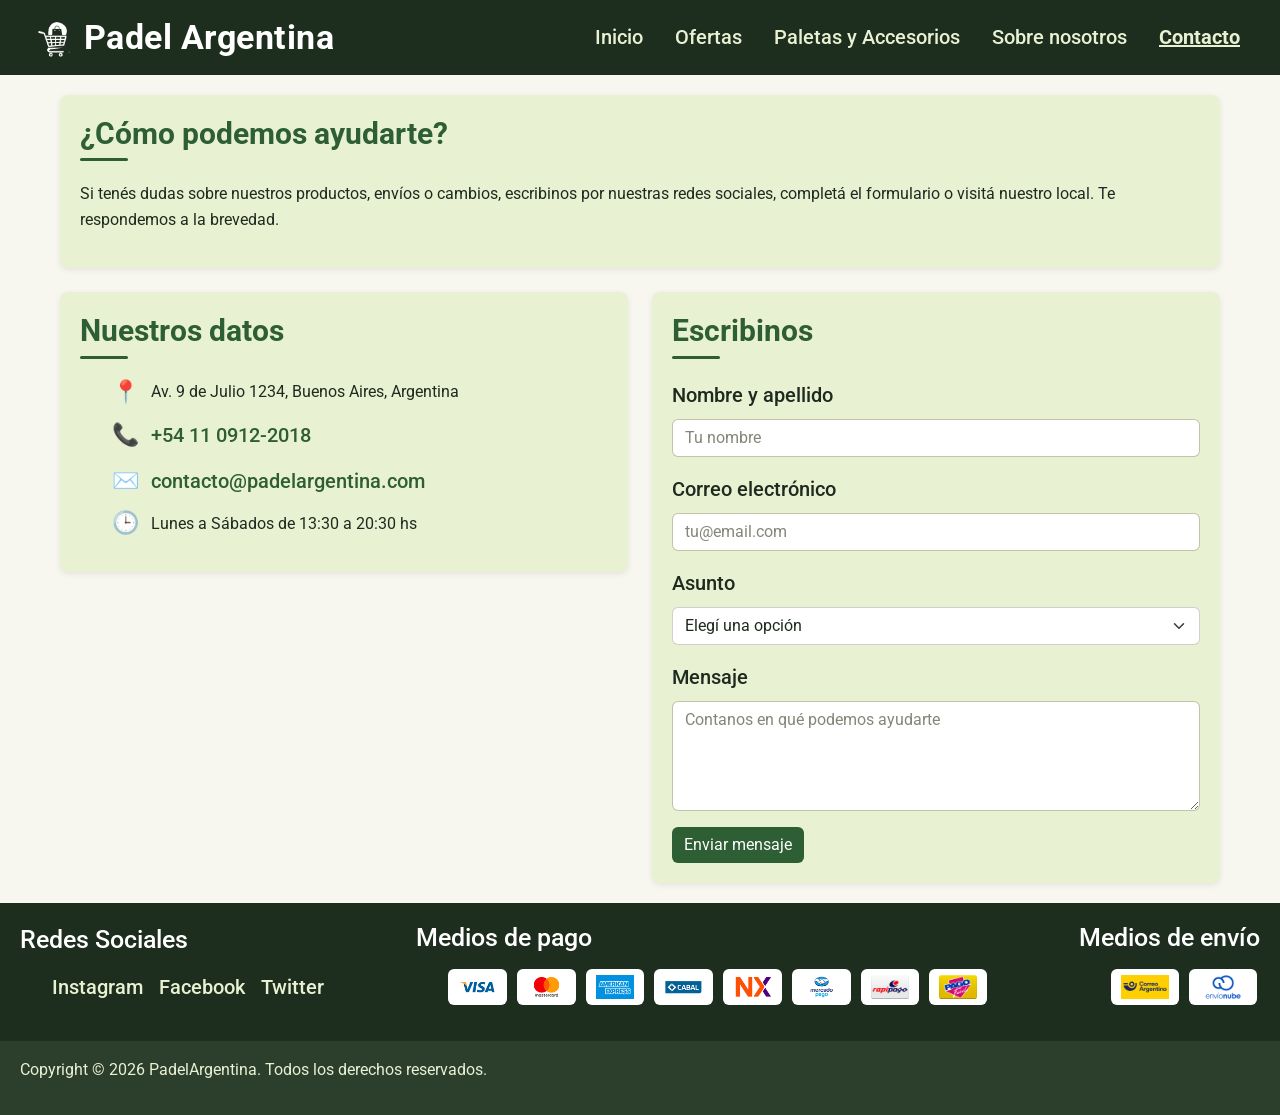
==== pages/contactos.html @ 95da9270 "feat: esconder descripción breve en mobile, solo aparece en modal" ====
<!DOCTYPE html>
<html lang="es">

<head>
    <meta charset="UTF-8">
    <meta name="viewport" content="width=device-width, initial-scale=1.0">
    <title>Contacto - Padel Argentina</title>
    <link rel="stylesheet" href="https://cdn.jsdelivr.net/npm/bootstrap@5.3.3/dist/css/bootstrap.min.css">
    <link rel="stylesheet" href="../styles/styles.css?v=9">
</head>

<body class="cuerpo-pagina">


    <!-- Cabecera  -->
    <!-- Titulos, logos, navegacion: navbar de Bootstrap, responsiva con menu hamburguesa -->
    <header>
        <nav class="navbar navbar-expand-lg navbar-dark navbar-personalizado" aria-label="Navegación principal">
            <div class="container-fluid">
                <!-- h1 se usa una sola vez por pagina, como titulo principal -->
                <a class="navbar-brand brand-personalizado" href="../index.html">
                    <img src="../imagenes/logo%20blanco.png" class="logo-navbar" width="42" height="40" decoding="async" alt="">
                    <h1 class="titulo-principal mb-0">Padel Argentina</h1>
                </a>
                <button class="navbar-toggler" type="button" data-bs-toggle="collapse" data-bs-target="#navbarPrincipal" aria-controls="navbarPrincipal" aria-expanded="false" aria-label="Abrir menú de navegación">
                    <span class="navbar-toggler-icon"></span>
                </button>
                <div class="collapse navbar-collapse" id="navbarPrincipal">
                    <ul class="navbar-nav ms-auto mb-2 mb-lg-0 gap-lg-3">
                        <li class="nav-item"><a class="nav-link enlace-nav" href="../index.html">Inicio</a></li>
                        <li class="nav-item"><a class="nav-link enlace-nav" href="ofertas.html">Ofertas</a></li>
                        <li class="nav-item"><a class="nav-link enlace-nav" href="productos.html">Paletas y Accesorios</a></li>
                        <li class="nav-item"><a class="nav-link enlace-nav" href="sobrenosotros.html">Sobre nosotros</a></li>
                        <li class="nav-item"><a class="nav-link enlace-nav" href="#" aria-current="page">Contacto</a></li>
                    </ul>
                </div>
            </div>
        </nav>
    </header>

    <!-- Contenido  -->
    <!-- imagenes, textos, videos, articulos, tarjetas  -->
    <main class="main-contenido">
        <section>
            <article class="tarjeta">
                <h2 class="subtitulo">¿Cómo podemos ayudarte?</h2>
                <p class="parrafo">Si tenés dudas sobre nuestros productos, envíos o cambios, escribinos por nuestras redes sociales, completá el formulario o visitá nuestro local. Te respondemos a la brevedad.</p>
            </article>
        </section>

        <!-- Grilla de contacto: datos + formulario. Grid propio, responsivo -->
        <div class="grid-contacto">
            <!-- Datos de contacto -->
            <section class="seccion-datos-contacto">
                <article class="tarjeta">
                    <h2 class="subtitulo">Nuestros datos</h2>
                    <ul class="lista-datos-contacto">
                        <li>
                            <span class="dato-icono" aria-hidden="true">📍</span>
                            <span class="parrafo">Av. 9 de Julio 1234, Buenos Aires, Argentina</span>
                        </li>
                        <li>
                            <span class="dato-icono" aria-hidden="true">📞</span>
                            <a class="enlace-nav" href="tel:+541109122018">+54 11 0912-2018</a>
                        </li>
                        <li>
                            <span class="dato-icono" aria-hidden="true">✉️</span>
                            <a class="enlace-nav" href="mailto:contacto@padelargentina.com">contacto@padelargentina.com</a>
                        </li>
                        <li>
                            <span class="dato-icono" aria-hidden="true">🕒</span>
                            <span class="parrafo">Lunes a Sábados de 13:30 a 20:30 hs</span>
                        </li>
                    </ul>
                </article>
            </section>

            <!-- Formulario de contacto con clases de Bootstrap -->
            <section class="seccion-formulario">
                <article class="tarjeta">
                    <h2 class="subtitulo">Escribinos</h2>
                    <form class="formulario-contacto">
                        <div class="mb-3">
                            <label for="nombre" class="form-label">Nombre y apellido</label>
                            <input type="text" class="form-control campo-formulario" id="nombre" name="nombre" placeholder="Tu nombre" required>
                        </div>
                        <div class="mb-3">
                            <label for="email" class="form-label">Correo electrónico</label>
                            <input type="email" class="form-control campo-formulario" id="email" name="email" placeholder="tu@email.com" required>
                        </div>
                        <div class="mb-3">
                            <label for="asunto" class="form-label">Asunto</label>
                            <select class="form-select campo-formulario" id="asunto" name="asunto" required>
                                <option value="" selected disabled>Elegí una opción</option>
                                <option value="productos">Consulta sobre productos</option>
                                <option value="envios">Envíos y seguimiento</option>
                                <option value="cambios">Cambios y devoluciones</option>
                                <option value="otro">Otro</option>
                            </select>
                        </div>
                        <div class="mb-3">
                            <label for="mensaje" class="form-label">Mensaje</label>
                            <textarea class="form-control campo-formulario" id="mensaje" name="mensaje" rows="4" placeholder="Contanos en qué podemos ayudarte" required></textarea>
                        </div>
                        <button type="submit" class="btn btn-detalle">Enviar mensaje</button>
                    </form>
                </article>
            </section>
        </div>
    </main>

    <!-- pie de pagina  -->
    <!--   -->
    <footer>
        <div class="pie-pagina">
        <div class="redes-sociales">
            <h3 class="titulo-footer"> Redes Sociales</h3>
            <!-- listas desordenadas<ul> -->
            <ul class="lista-redes">
                <li>
                    <a class="enlace-nav" href="https://www.instagram.com/mateoimpini/" target="_blank">Instagram</a>
                </li>
                <li>
                    <a class="enlace-nav" href="https://www.facebook.com/" target="_blank">Facebook</a>
                </li>
                <li>
                    <a class="enlace-nav" href="https://www.twitter.com/" target="_blank">Twitter</a>
                </li>

            </ul>
        </div>

        <div class="medios-pago">
            <h3 class="titulo-footer">Medios de pago</h3>
            <ul class="lista-logos">
                <li><img src="../imagenes/pagos/visa.png" width="150" height="93" loading="lazy" decoding="async" alt="Visa"></li>
                <li><img src="../imagenes/pagos/mastercard.png" width="150" height="93" loading="lazy" decoding="async" alt="Mastercard"></li>
                <li><img src="../imagenes/pagos/amex.png" width="150" height="93" loading="lazy" decoding="async" alt="American Express"></li>
                <li><img src="../imagenes/pagos/cabal.png" width="150" height="93" loading="lazy" decoding="async" alt="Cabal"></li>
                <li><img src="../imagenes/pagos/tarjeta-naranja.png" width="150" height="93" loading="lazy" decoding="async" alt="Tarjeta Naranja"></li>
                <li><img src="../imagenes/pagos/mercadopago.png" width="150" height="93" loading="lazy" decoding="async" alt="Mercado Pago"></li>
                <li><img src="../imagenes/pagos/rapipago.png" width="92" height="58" loading="lazy" decoding="async" alt="Rapipago"></li>
                <li><img src="../imagenes/pagos/pagofacil.png" width="92" height="58" loading="lazy" decoding="async" alt="Pago Facil"></li>
            </ul>
        </div>

        <div class="medios-envio">
            <h3 class="titulo-footer">Medios de envío</h3>
            <ul class="lista-logos">
                <li><img src="../imagenes/envios/correo-argentino.png" width="120" height="60" loading="lazy" decoding="async" alt="Correo Argentino"></li>
                <li><img src="../imagenes/envios/envionube.png" width="120" height="60" loading="lazy" decoding="async" alt="Envionube"></li>
            </ul>
        </div>

        </div>

        <div class="footer-copyright">
            <p class="parrafo">Copyright © 2026 PadelArgentina. Todos los derechos reservados.</p>
        </div>

        <!-- listas ordenadas <ol>-->

    </footer>

    <script src="https://cdn.jsdelivr.net/npm/bootstrap@5.3.3/dist/js/bootstrap.bundle.min.js"></script>
</body>

</html>
---- styles/styles.css ----
@import url('https://fonts.googleapis.com/css2?family=Roboto:wght@400;500;700&display=swap');

/*
============================
Variables de tema (paleta del sitio)
============================
centralizar los colores en :root evita repetir los mismos rgb() en decenas
de reglas y permite ajustar toda la estetica desde un solo lugar
*/

:root {
    color-scheme: light;

    /* --- paleta base (colores crudos del sitio) --- */

    /* verdes */
    --verde-marca: rgb(22, 34, 22);
    --verde-oscuro: rgb(40, 56, 38);
    --verde-medio: rgb(44, 62, 44);
    --verde-lima: rgb(233, 250, 158);

    /* marrones (acentos) */
    --marron: rgb(85, 32, 1);
    --marron-oscuro: rgb(58, 21, 0);
    --marron-suave: rgb(80, 64, 46);
    --marron-suave-oscuro: rgb(50, 40, 28);
    --marron-titulo: rgb(32, 12, 0);

    /* neutros */
    --blanco: rgb(255, 254, 254);
    --blanco-puro: rgb(255, 255, 255);
    --negro: rgb(0, 0, 0);

    /*
    --- tokens semanticos ---
    describen el ROL de cada color (fondo, texto, acento...) en vez del color
    en si. las reglas del sitio usan estos tokens: cambiando estos pocos valores
    se repinta toda la estetica sin tocar el resto del archivo
    */
    /* paleta "Verde cancha": monocromatica verde sobre crema */
    --fondo-pagina: rgb(247, 247, 239);
    --fondo-tarjeta: rgb(233, 241, 211);
    --superficie-oscura: rgb(30, 46, 30);

    --texto-principal: rgb(31, 42, 31);
    --texto-secundario: rgb(91, 107, 79);
    --texto-tenue: rgb(130, 135, 120);
    --texto-claro: rgb(233, 241, 211);

    --acento: rgb(46, 94, 52);
    --acento-boton: rgb(46, 94, 52);
    --acento-boton-hover: rgb(35, 72, 38);
    --texto-sobre-acento: var(--blanco);

    /* utilidades reutilizables */
    --radio: 8px;
    --sombra-tarjeta: 0 2px 6px rgba(0, 0, 0, 0.08);
    --sombra-tarjeta-hover: 0 8px 16px rgba(0, 0, 0, 0.15);
    --transicion: 0.2s ease;
}

/*
reset global: sin esta regla, el padding/margin por defecto del navegador
rompe los anchos calculados en los layouts flex
*/

* {
    margin: 0;
    padding: 0;
    box-sizing: border-box;
}

/*
scroll suave al navegar con anclas dentro de la pagina
*/

html {
    scroll-behavior: smooth;
}

/*
color y fondo de la pagina.
display:flex + min-height:100vh en columna: hace que el footer quede
pegado abajo aunque la pagina tenga poco contenido (ver flex en .main-contenido)
*/

.cuerpo-pagina {
    background-color: var(--fondo-pagina);
    font-family: 'Roboto', sans-serif;
    font-size: 20px;
    font-weight: 400;
    line-height: 1.6;
    color: var(--texto-principal);
    display: flex;
    flex-direction: column;
    min-height: 100vh;
}

/*
navbar de Bootstrap (navbar-expand-lg + navbar-dark) recoloreada con la
paleta propia del sitio. navbar-dark se encarga del icono de hamburguesa
en blanco; el color de fondo y de los links se pisa con estas reglas
*/

.navbar-personalizado {
    background-color: var(--superficie-oscura);
    padding: 12px 20px;
}

/*
placa del logo: mismo verde oscuro que usaba el header manual,
ahora como bloque redondeado dentro del navbar-brand de Bootstrap
*/

.brand-personalizado {
    display: flex;
    flex-direction: row;
    align-items: center;
    gap: 10px;
    text-decoration: none;
}

/*
logo (icono) junto al texto de la marca. alto fijo y ancho automatico para
conservar la proporcion; el png ya viene con fondo transparente para verse
sobre el fondo oscuro del navbar
*/

.logo-navbar {
    height: 40px;
    width: auto;
}

.brand-personalizado .titulo-principal {
    font-size: 28px;
}

/*
texto de los links en tonos claros para leerse sobre el fondo oscuro del navbar.
especificidad igualada a las reglas .navbar-dark .navbar-nav .nav-link de
Bootstrap para poder pisar sus colores por defecto
*/

.navbar-personalizado .navbar-nav .enlace-nav {
    color: var(--texto-claro);
}

.navbar-personalizado .navbar-nav .enlace-nav:hover,
.navbar-personalizado .navbar-nav .enlace-nav:focus {
    color: var(--blanco-puro);
}

/*
navbar en mobile: imita el header de un e-commerce (boton hamburguesa a la
izquierda y logo centrado, todo en una sola fila). se aplica por debajo del
breakpoint del navbar-expand-lg (992px), donde el menu esta colapsado.
el toggler se saca del flujo con position:absolute y se ancla a la izquierda;
asi la marca queda centrada en TODO el ancho con margin:0 auto, en vez de
apilarse debajo. la marca se achica un poco para entrar comoda en una linea
*/

@media (max-width: 991.98px) {
    .navbar-personalizado .container-fluid {
        position: relative;
    }

    .navbar-personalizado .navbar-toggler {
        position: absolute;
        left: 12px;
        /* anclado a top:0 (la fila del logo, que no se mueve) en vez de
           top:50%: al abrir el menu el container-fluid crece hacia abajo y
           un 50% mandaba la hamburguesa al medio del navbar expandido.
           el boton y el logo tienen casi la misma altura, asi que quedan
           alineados en la primera fila */
        top: 0;
        /* boton mas compacto: libera ancho para que el logo centrado no se
           solape con la hamburguesa en pantallas angostas (~320px) */
        padding: 4px 8px;
        font-size: 18px;
        z-index: 2;
    }

    .brand-personalizado {
        margin: 0 auto;
    }

    .brand-personalizado .titulo-principal {
        font-size: 18px;
    }

    .logo-navbar {
        height: 30px;
    }
}

/*
contenedor principal: secciones apiladas con separacion uniforme via gap.
flex:1 0 auto empuja el footer hacia abajo cuando hay poco contenido.
max-width + margin auto: en pantallas grandes el contenido no se estira
de borde a borde y queda centrado y legible
*/

.main-contenido {
    display: flex;
    flex-direction: column;
    gap: 24px;
    padding: 20px;
    flex: 1 0 auto;
    width: 100%;
    max-width: 1200px;
    margin: 0 auto;
}

/*
hero de la home: banner de bienvenida a ancho completo. reemplaza la tarjeta
de producto destacado (que se repetia identica en ofertas) para que el index
tenga una portada propia. degradado en verdes de marca + CTA hacia el catalogo.
mobile-first: padding y titulo mas chicos, se agrandan en tablet/desktop
*/

.hero {
    background: linear-gradient(135deg, var(--verde-marca), var(--acento));
    padding: 40px 20px;
    box-shadow: var(--sombra-tarjeta);
}

.hero-contenido {
    display: flex;
    flex-direction: column;
    align-items: center;
    gap: 16px;
    max-width: 720px;
    margin: 0 auto;
    text-align: center;
}

/* linea superior breve, en mayusculas, sobre el titulo del hero */
.hero-eyebrow {
    color: var(--verde-lima);
    font-size: 14px;
    font-weight: 500;
    letter-spacing: 1.5px;
    text-transform: uppercase;
}

.hero-titulo {
    color: var(--blanco-puro);
    font-size: 32px;
    font-weight: 700;
    line-height: 1.15;
}

.hero-texto {
    color: var(--texto-claro);
    font-size: 18px;
    font-weight: 400;
    line-height: 1.6;
}

/* fila de botones del hero: envuelve en mobile si no entran en una linea */
.hero-acciones {
    display: flex;
    flex-wrap: wrap;
    justify-content: center;
    gap: 12px;
    margin-top: 8px;
}

/* CTA principal: relleno lima que contrasta con el fondo verde */
.hero-btn-primario {
    background-color: var(--verde-lima);
    color: var(--verde-marca);
    font-weight: 700;
    border: 2px solid var(--verde-lima);
    transition: background-color var(--transicion), transform var(--transicion);
}

.hero-btn-primario:hover,
.hero-btn-primario:focus {
    background-color: var(--blanco-puro);
    border-color: var(--blanco-puro);
    color: var(--verde-marca);
    transform: translateY(-2px);
}

/* CTA secundario: contorno lima sobre fondo transparente */
.hero-btn-secundario {
    background-color: transparent;
    color: var(--blanco-puro);
    border: 2px solid var(--verde-lima);
    transition: background-color var(--transicion), color var(--transicion);
}

.hero-btn-secundario:hover,
.hero-btn-secundario:focus {
    background-color: var(--verde-lima);
    color: var(--verde-marca);
}

/*
contenedor pequeño: cada articulo con aire interno propio.
sombra sutil por defecto para dar profundidad; transition + hover
suman un efecto de elevacion al pasar el mouse
*/

.tarjeta {
    display: flex;
    flex-direction: column;
    gap: 12px;
    padding: 20px;
    background-color: var(--fondo-tarjeta);
    border-radius: var(--radio);
    box-shadow: var(--sombra-tarjeta);
    transition: transform var(--transicion), box-shadow var(--transicion);
}

.tarjeta:hover {
    transform: translateY(-4px);
    box-shadow: var(--sombra-tarjeta-hover);
}

/*
grid maestro de la home: mobile-first, 1 columna apilada.
grid-template-areas nombra cada seccion para reordenar el layout
sin tocar el orden del HTML al cambiar de breakpoint
*/

.grid-secciones {
    display: grid;
    grid-template-columns: 1fr;
    grid-template-areas:
        "pagos"
        "envios"
        "atencion";
    gap: 24px;
}

/*
asignacion de cada seccion a su area nombrada (home)
*/

.seccion-pagos {
    grid-area: pagos;
}

.seccion-envios {
    grid-area: envios;
}

.seccion-atencion {
    grid-area: atencion;
}

/*
grid de catalogo de productos: mobile-first, 1 columna apilada,
se abre a 2 y 3 columnas fluidas (fr) en los breakpoints siguientes
*/

.grid-productos {
    display: grid;
    grid-template-columns: 1fr;
    gap: 24px;
}

/*
alineacion del catalogo: para que las fotos arranquen a la misma altura en
todas las tarjetas, se reserva un alto minimo parejo al titulo (hasta 2 lineas)
y a la descripcion (hasta 3 lineas). asi el bloque de texto superior mide igual
en todas y la imagen queda alineada. la foto usa alto fijo + object-fit:contain
para verse completa y del mismo tamaño en toda la grilla
*/

.grid-productos .subtitulo {
    min-height: 84px;
}

.grid-productos .tarjeta > .parrafo {
    min-height: 77px;
}

.grid-productos figure {
    width: 100%;
    align-items: stretch;
}

.grid-productos figure img {
    width: 100%;
    height: 260px;
    object-fit: contain;
    background-color: var(--blanco-puro);
}

/*
grid de la pagina "sobre nosotros": mobile-first, 1 columna apilada,
con areas nombradas igual que la home
*/

.grid-nosotros {
    display: grid;
    grid-template-columns: 1fr;
    grid-template-areas:
        "historia"
        "mision"
        "valores"
        "equipo";
    gap: 24px;
}

/*
asignacion de cada seccion a su area nombrada (sobre nosotros)
*/

.seccion-historia {
    grid-area: historia;
}

.seccion-mision {
    grid-area: mision;
}

.seccion-valores {
    grid-area: valores;
}

.seccion-equipo {
    grid-area: equipo;
}

/*
lista de valores de la empresa, sin viñetas por defecto del navegador
*/

.lista-valores {
    list-style: disc;
    padding-left: 20px;
    display: flex;
    flex-direction: column;
    gap: 6px;
}

/*
footer: bloques distribuidos con flex y separacion via gap
*/

.pie-pagina {
    display: flex;
    justify-content: space-between;
    align-items: center;
    flex-wrap: wrap;
    gap: 20px;
    padding: 20px;
    background-color: var(--superficie-oscura);
}

/*
texto en tonos claros para leerse sobre el fondo oscuro del footer
*/

.pie-pagina .titulo-footer {
    color: var(--blanco-puro);
}

.pie-pagina .parrafo {
    color: var(--texto-claro);
}

.pie-pagina .enlace-nav {
    color: var(--texto-claro);
}

.pie-pagina .enlace-nav:hover {
    color: var(--blanco-puro);
}

/*
franja de copyright: tono mas suave que el resto del footer para
diferenciarla como cierre de la pagina
*/

.footer-copyright {
    background-color: var(--verde-medio);
    padding: 16px 20px;
}

.footer-copyright .parrafo {
    color: var(--texto-claro);
}

/*
bloque de redes sociales del footer
*/

.redes-sociales {
    display: flex;
    flex-direction: column;
    gap: 8px;
}

.lista-redes {
    display: flex;
    gap: 16px;
    list-style: none;
}

/*
medios de pago y de envio: mismo patron que redes-sociales,
los logos van en tarjetas blancas para que se lean sobre cualquier fondo
*/

.medios-pago,
.medios-envio {
    display: flex;
    flex-direction: column;
    gap: 8px;
}

.lista-logos {
    display: flex;
    flex-wrap: wrap;
    gap: 10px;
    list-style: none;
}

/*
transform + transition: leve efecto de zoom al pasar el mouse sobre un logo
*/

.lista-logos li {
    display: flex;
    align-items: center;
    background-color: var(--blanco-puro);
    border-radius: 6px;
    padding: 6px 10px;
    transition: transform var(--transicion);
}

.lista-logos li:hover {
    transform: scale(1.06);
}

.lista-logos img {
    display: block;
    height: 24px;
    width: auto;
}

/*
color y fondo del titulo principal
*/

.titulo-principal {
    color: var(--blanco-puro);
    font-size: 50px;
    font-weight: 700;
    line-height: 1.2;
    letter-spacing: 0.5px;
}

/*
subtitulos de seccion. el pseudo-elemento ::after dibuja una linea de acento
corta debajo del titulo para reforzarlo visualmente sin recargar
*/

.subtitulo {
    color: var(--acento);
    font-size: 30px;
    font-weight: 700;
    line-height: 1.25;
}

.subtitulo::after {
    content: "";
    display: block;
    width: 48px;
    height: 3px;
    margin-top: 6px;
    background-color: var(--acento);
    border-radius: 2px;
}

/*
titulo de seccion (encabezado de un grupo de productos, ej: "Zapatillas de
padel"): un poco mas grande que el titulo de una tarjeta y con aire debajo,
para que se lea como cabecera de la seccion y no como un producto mas
*/

.titulo-seccion {
    font-size: 34px;
    margin-bottom: 4px;
}

/*
color para los titulos del footer
*/

.titulo-footer {
    color: var(--marron-titulo);
    font-size: 25px;
    font-weight: 500;
}

/*
color de acento, complementario al fondo verde-amarillo, usado para resaltar enlaces y elementos interactivos
*/

.color-acento {
    color: var(--acento);
}

/*
transition en color: el cambio de :hover y el de aria-current se ven
suaves en vez de instantaneos
*/

.enlace-nav {
    color: var(--acento);
    font-weight: 500;
    text-decoration: none;
    transition: color var(--transicion);
}

.enlace-nav:hover {
    color: var(--acento-boton-hover);
    text-decoration: underline;
}

/*
marca visualmente el link de la pagina actual (aria-current="page" en el HTML)
para reforzar la indicacion de posicion tanto visual como para lectores de pantalla
*/

.enlace-nav[aria-current="page"] {
    text-decoration: underline;
    font-weight: 700;
}

/*
accesibilidad: contorno visible al navegar con teclado (Tab) sobre enlaces
y botones, sin afectar el click con el mouse (:focus-visible)
*/

.enlace-nav:focus-visible,
.btn-detalle:focus-visible,
.hero-acciones .btn:focus-visible {
    outline: 3px solid var(--acento);
    outline-offset: 2px;
    border-radius: 4px;
}

/*
figure en columna para que el figcaption quede siempre debajo de la imagen
*/

figure {
    display: flex;
    flex-direction: column;
    align-items: flex-start;
    gap: 8px;
}

/*
overflow:hidden recorta el zoom de la imagen al pasar el mouse (ver :hover)
para que el efecto quede contenido dentro del marco redondeado
*/

.tarjeta figure {
    overflow: hidden;
    border-radius: var(--radio);
}

/*
object-fit:cover recorta las fotos rectangulares (como las de accesorios)
al cuadrado de 300x300 sin deformarlas.
transform + transition: leve zoom al pasar el mouse sobre la tarjeta
*/

.tarjeta figure img {
    object-fit: cover;
    border-radius: var(--radio);
    max-width: 100%;
    transition: transform 0.3s ease;
}

.tarjeta:hover figure img {
    transform: scale(1.05);
}

/*
clase para diferenciar el texto destacado de la paleta pro
*/

.texto-paleta-pro {
    display: inline-block;
    color: var(--texto-principal);
    font-size: 20px;
    font-weight: 500;
    background-color: var(--fondo-tarjeta);
    border-left: 4px solid var(--acento);
    padding: 4px 8px;
}

/*
precio y cuotas de un producto
*/

.precio {
    color: var(--acento);
    font-size: 22px;
    font-weight: 700;
}

.cuotas {
    color: var(--texto-secundario);
    font-size: 14px;
    font-weight: 400;
}

/*
precio anterior de un producto en oferta: tachado y en gris para que
el precio con descuento se lleve la atencion
*/

.precio-anterior {
    color: var(--texto-tenue);
    font-size: 16px;
    font-weight: 400;
    text-decoration: line-through;
    margin-right: 6px;
}

/*
etiqueta de descuento (badge de Bootstrap) recoloreada con el marron
de acento del sitio
*/

.badge-descuento {
    background-color: var(--acento-boton);
    color: var(--texto-sobre-acento);
    align-self: flex-start;
}

/*
clase para los parrafos generales
*/

.parrafo {
    color: var(--texto-principal);
    font-size: 16px;
    font-weight: 400;
    line-height: 1.6;
}

/*
galeria (carousel de Bootstrap): fondo blanco e imagen contenida
para que las fotos de producto (fondo blanco/transparente) no se recorten
*/

.seccion-galeria .tarjeta {
    padding-bottom: 8px;
}

.carousel-personalizado .carousel-item img {
    height: 380px;
    width: 100%;
    object-fit: contain;
    background-color: var(--fondo-tarjeta);
    border-radius: var(--radio);
}

.carousel-personalizado .carousel-caption {
    background-color: rgba(40, 56, 38, 0.75);
    border-radius: var(--radio);
    bottom: 24px;
}

.carousel-personalizado .carousel-control-prev-icon,
.carousel-personalizado .carousel-control-next-icon {
    background-color: var(--superficie-oscura);
    border-radius: 50%;
    padding: 18px;
}

.carousel-personalizado .carousel-indicators [data-bs-target] {
    background-color: var(--acento);
}

/*
boton para abrir el modal de detalle de un producto (Bootstrap modal).
transform en :hover: leve elevacion que acompaña el cambio de color
*/

.btn-detalle {
    align-self: flex-start;
    /* margin-top:auto empuja el boton al fondo de la tarjeta: como las
       tarjetas de una fila comparten altura, todos los botones se alinean */
    margin-top: auto;
    background-color: var(--acento-boton);
    color: var(--texto-sobre-acento);
    border: none;
    transition: background-color var(--transicion), transform var(--transicion);
}

.btn-detalle:hover,
.btn-detalle:focus {
    background-color: var(--acento-boton-hover);
    color: var(--texto-sobre-acento);
    transform: translateY(-2px);
}

/*
modal de detalle de producto: mismos colores de tarjeta/subtitulo del sitio
*/

.modal-personalizado {
    background-color: var(--fondo-tarjeta);
    border-radius: var(--radio);
}

.modal-personalizado .modal-header,
.modal-personalizado .modal-footer {
    border-color: rgba(80, 64, 46, 0.25);
}

.modal-personalizado .modal-title {
    margin-bottom: 0;
}

/*
el subtitulo dentro del modal no lleva la linea de acento inferior
*/

.modal-personalizado .modal-title.subtitulo::after {
    display: none;
}

/*
grilla de la pagina de contacto: mobile-first, 1 columna apilada
(datos arriba, formulario abajo). se abre a 2 columnas en desktop
*/

.grid-contacto {
    display: grid;
    grid-template-columns: 1fr;
    gap: 24px;
}

/*
lista de datos de contacto: cada item con su icono y el texto alineados
*/

.lista-datos-contacto {
    display: flex;
    flex-direction: column;
    gap: 14px;
    list-style: none;
}

.lista-datos-contacto li {
    display: flex;
    align-items: center;
    gap: 12px;
    /* min-width:0 permite que el item flex se achique por debajo del ancho
       de su contenido; sin esto, un texto largo sin espacios (el email)
       fuerza la columna a ensancharse y genera scroll horizontal en mobile */
    min-width: 0;
}

/*
overflow-wrap:anywhere corta las palabras largas sin espacios (como el email)
cuando no entran en el ancho disponible, en vez de desbordar la tarjeta
*/

.lista-datos-contacto li .parrafo,
.lista-datos-contacto li .enlace-nav {
    min-width: 0;
    overflow-wrap: anywhere;
}

.dato-icono {
    font-size: 22px;
    line-height: 1;
}

/*
formulario de contacto (campos de Bootstrap) recoloreado con la paleta.
el :focus pisa el celeste por defecto de Bootstrap con el verde de acento
*/

.formulario-contacto .form-label {
    color: var(--texto-principal);
    font-weight: 500;
}

.campo-formulario {
    background-color: var(--blanco-puro);
    border: 1px solid rgba(80, 64, 46, 0.25);
    color: var(--texto-principal);
}

.campo-formulario:focus {
    background-color: var(--blanco-puro);
    border-color: var(--acento);
    box-shadow: 0 0 0 0.2rem rgba(46, 94, 52, 0.25);
    color: var(--texto-principal);
}

.campo-formulario::placeholder {
    color: var(--texto-tenue);
}

/*
============================
Escalera responsiva (mobile-first)
============================
*/

/*
tablet: la grilla de la home pasa a 2 columnas y el catalogo a 2 columnas
*/

@media (min-width: 768px) {
    .hero {
        padding: 60px 24px;
    }

    .hero-titulo {
        font-size: 46px;
    }

    .grid-secciones {
        grid-template-columns: 1fr 1fr;
        grid-template-areas:
            "pagos envios"
            "atencion atencion";
    }

    .grid-productos {
        grid-template-columns: repeat(2, 1fr);
    }

    .grid-nosotros {
        grid-template-columns: 1fr 1fr;
        grid-template-areas:
            "historia historia"
            "mision valores"
            "equipo equipo";
    }
}

/*
desktop: la grilla de la home pasa a 3 columnas (destacado ocupa todo el ancho
superior), el catalogo de productos muestra 3 columnas y "sobre nosotros" 4.
el menu vuelve a fila y el logo deja de ocupar el 100% del ancho
*/

@media (min-width: 1024px) {
    .grid-secciones {
        grid-template-columns: repeat(3, 1fr);
        grid-template-areas: "pagos envios atencion";
    }

    .grid-productos {
        grid-template-columns: repeat(3, 1fr);
    }

    .grid-nosotros {
        grid-template-columns: repeat(4, 1fr);
        grid-template-areas: "historia mision valores equipo";
    }

    .grid-contacto {
        grid-template-columns: 1fr 1fr;
    }

    .brand-personalizado .titulo-principal {
        font-size: 34px;
    }
}

/*
mobile (<768px): el catalogo de productos pasa a 2 columnas (estilo tienda),
en vez de una sola tarjeta ancha por fila. como cada tarjeta queda angosta,
se compactan padding, titulo, alto de imagen y se quitan las alturas minimas
(pensadas para alinear filas en desktop) para que no queden tarjetas enormes
*/

@media (max-width: 767.98px) {
    .grid-productos {
        /* minmax(0, 1fr) en vez de 1fr: permite que las columnas bajen de su
           contenido minimo y queden exactamente iguales (con 1fr, un texto o
           precio largo ensancha una columna y descuadra el grid) */
        grid-template-columns: repeat(2, minmax(0, 1fr));
        gap: 12px;
    }

    .grid-productos .tarjeta {
        padding: 12px;
        gap: 8px;
    }

    .grid-productos .subtitulo {
        font-size: 17px;
        min-height: 0;
    }

    .grid-productos .tarjeta > .parrafo {
        min-height: 0;
    }

    .grid-productos figure img {
        height: 150px;
        object-fit: contain;
    }

    /* en la tarjeta angosta, el precio tachado + el precio nuevo no entran en
       una linea: se apila el anterior arriba para que no desborde */
    .grid-productos .precio-anterior {
        display: block;
        margin-right: 0;
    }

    /* en mobile, esconder la descripcion de cada producto: solo aparece en el
       modal de "Ver detalle" al hacer click */
    .grid-productos .tarjeta > .parrafo {
        display: none;
    }
}
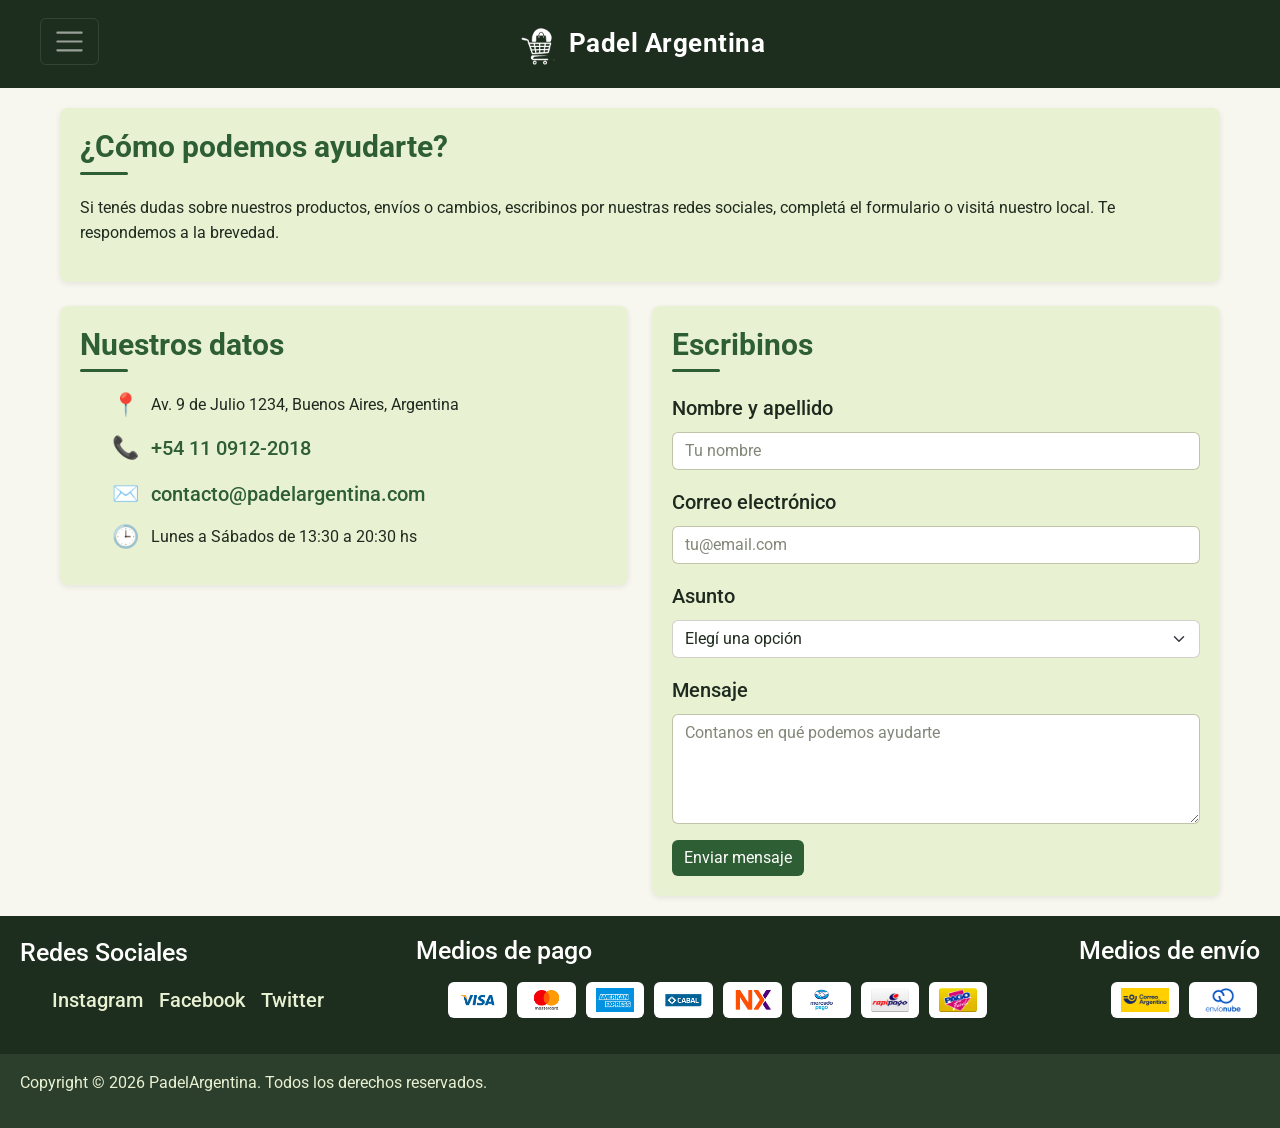
==== commit 5ef66363: "Merge develop: navbar mas grande en iPad y corte en 1400px" ====
--- a/pages/contactos.html
+++ b/pages/contactos.html
@@ -6,7 +6,10 @@
     <meta name="viewport" content="width=device-width, initial-scale=1.0">
     <title>Contacto - Padel Argentina</title>
     <link rel="stylesheet" href="https://cdn.jsdelivr.net/npm/bootstrap@5.3.3/dist/css/bootstrap.min.css">
-    <link rel="stylesheet" href="../styles/styles.css?v=9">
+    <link rel="preconnect" href="https://fonts.googleapis.com">
+    <link rel="preconnect" href="https://fonts.gstatic.com" crossorigin>
+    <link rel="stylesheet" href="https://fonts.googleapis.com/css2?family=Roboto:wght@400;500;700&display=swap">
+    <link rel="stylesheet" href="../styles/style.css?v=16">
 </head>
 
 <body class="cuerpo-pagina">
@@ -15,7 +18,7 @@
     <!-- Cabecera  -->
     <!-- Titulos, logos, navegacion: navbar de Bootstrap, responsiva con menu hamburguesa -->
     <header>
-        <nav class="navbar navbar-expand-lg navbar-dark navbar-personalizado" aria-label="Navegación principal">
+        <nav class="navbar navbar-expand-xxl navbar-dark navbar-personalizado" aria-label="Navegación principal">
             <div class="container-fluid">
                 <!-- h1 se usa una sola vez por pagina, como titulo principal -->
                 <a class="navbar-brand brand-personalizado" href="../index.html">
--- a/styles/style.css
+++ b/styles/style.css
@@ -0,0 +1,1032 @@
+/* ============================================================
+   style.css  —  ARCHIVO GENERADO por Sass. NO EDITAR A MANO.
+   Fuente: scss/main.scss  ->  sass scss/main.scss styles/style.css
+   ============================================================ */
+
+:root {
+    color-scheme: light;
+}
+
+/*
+============================
+Variables de tema (paleta del sitio)
+============================
+centralizar los colores en :root evita repetir los mismos rgb() en decenas
+de reglas y permite ajustar toda la estetica desde un solo lugar
+*/
+
+
+/*
+reset global: sin esta regla, el padding/margin por defecto del navegador
+rompe los anchos calculados en los layouts flex
+*/
+
+* {
+    margin: 0;
+    padding: 0;
+    box-sizing: border-box;
+}
+
+/*
+scroll suave al navegar con anclas dentro de la pagina
+*/
+
+html {
+    scroll-behavior: smooth;
+}
+
+/*
+color y fondo de la pagina.
+display:flex + min-height:100vh en columna: hace que el footer quede
+pegado abajo aunque la pagina tenga poco contenido (ver flex en .main-contenido)
+*/
+
+.cuerpo-pagina {
+    background-color: rgb(247, 247, 239);
+    font-family: 'Roboto', sans-serif;
+    font-size: 20px;
+    font-weight: 400;
+    line-height: 1.6;
+    color: rgb(31, 42, 31);
+    display: flex;
+    flex-direction: column;
+    min-height: 100vh;
+    overflow-x: hidden;
+}
+
+/*
+navbar de Bootstrap (navbar-expand-lg + navbar-dark) recoloreada con la
+paleta propia del sitio. navbar-dark se encarga del icono de hamburguesa
+en blanco; el color de fondo y de los links se pisa con estas reglas
+*/
+
+.navbar-personalizado {
+    background-color: rgb(30, 46, 30);
+    padding: 12px 20px;
+}
+
+/*
+placa del logo: mismo verde oscuro que usaba el header manual,
+ahora como bloque redondeado dentro del navbar-brand de Bootstrap
+*/
+
+.brand-personalizado {
+    display: flex;
+    flex-direction: row;
+    align-items: center;
+    gap: 10px;
+    text-decoration: none;
+}
+
+/*
+logo (icono) junto al texto de la marca. alto fijo y ancho automatico para
+conservar la proporcion; el png ya viene con fondo transparente para verse
+sobre el fondo oscuro del navbar
+*/
+
+.logo-navbar {
+    height: 40px;
+    width: auto;
+}
+
+.brand-personalizado .titulo-principal {
+    font-size: 28px;
+}
+
+/*
+texto de los links en tonos claros para leerse sobre el fondo oscuro del navbar.
+especificidad igualada a las reglas .navbar-dark .navbar-nav .nav-link de
+Bootstrap para poder pisar sus colores por defecto
+*/
+
+.navbar-personalizado .navbar-nav .enlace-nav {
+    color: rgb(233, 241, 211);
+}
+
+.navbar-personalizado .navbar-nav .enlace-nav:hover,
+.navbar-personalizado .navbar-nav .enlace-nav:focus {
+    color: rgb(255, 255, 255);
+}
+
+/*
+navbar en mobile: imita el header de un e-commerce (boton hamburguesa a la
+izquierda y logo centrado, todo en una sola fila). se aplica por debajo del
+breakpoint del navbar-expand-lg (992px), donde el menu esta colapsado.
+el toggler se saca del flujo con position:absolute y se ancla a la izquierda;
+asi la marca queda centrada en TODO el ancho con margin:0 auto, en vez de
+apilarse debajo. la marca se achica un poco para entrar comoda en una linea
+*/
+
+@media (max-width: 1399.98px) {
+    .navbar-personalizado .container-fluid {
+        position: relative;
+    }
+
+    .navbar-personalizado .navbar-toggler {
+        position: absolute;
+        left: 12px;
+        /* anclado a top:0 (la fila del logo, que no se mueve) en vez de
+           top:50%: al abrir el menu el container-fluid crece hacia abajo y
+           un 50% mandaba la hamburguesa al medio del navbar expandido.
+           el boton y el logo tienen casi la misma altura, asi que quedan
+           alineados en la primera fila */
+        top: 0;
+        /* boton mas compacto: libera ancho para que el logo centrado no se
+           solape con la hamburguesa en pantallas angostas (~320px) */
+        padding: 4px 8px;
+        font-size: 18px;
+        z-index: 2;
+    }
+
+    .brand-personalizado {
+        margin: 0 auto;
+    }
+
+    .brand-personalizado .titulo-principal {
+        font-size: 18px;
+    }
+
+    .logo-navbar {
+        height: 30px;
+    }
+}
+
+/* Navbar en iPad (768px - 1399.98px): hamburguesa pero mas alta y con
+   marca/logo mas grandes que en el celular */
+@media (min-width: 768px) and (max-width: 1399.98px) {
+    .navbar-personalizado {
+        padding: 18px 28px;
+    }
+
+    .navbar-personalizado .navbar-toggler {
+        padding: 6px 12px;
+        font-size: 22px;
+    }
+
+    .brand-personalizado .titulo-principal {
+        font-size: 26px;
+    }
+
+    .logo-navbar {
+        height: 42px;
+    }
+}
+
+/*
+contenedor principal: secciones apiladas con separacion uniforme via gap.
+flex:1 0 auto empuja el footer hacia abajo cuando hay poco contenido.
+max-width + margin auto: en pantallas grandes el contenido no se estira
+de borde a borde y queda centrado y legible
+*/
+
+.main-contenido {
+    display: flex;
+    flex-direction: column;
+    gap: 24px;
+    padding: 20px;
+    flex: 1 0 auto;
+    width: 100%;
+    max-width: 1200px;
+    margin: 0 auto;
+}
+
+/*
+hero de la home: banner de bienvenida a ancho completo. reemplaza la tarjeta
+de producto destacado (que se repetia identica en ofertas) para que el index
+tenga una portada propia. degradado en verdes de marca + CTA hacia el catalogo.
+mobile-first: padding y titulo mas chicos, se agrandan en tablet/desktop
+*/
+
+.hero {
+    background: linear-gradient(135deg, rgb(22, 34, 22), rgb(46, 94, 52));
+    padding: 40px 20px;
+    box-shadow: 0 2px 6px rgba(0, 0, 0, 0.08);
+}
+
+.hero-contenido {
+    display: flex;
+    flex-direction: column;
+    align-items: center;
+    gap: 16px;
+    max-width: 720px;
+    margin: 0 auto;
+    text-align: center;
+}
+
+/* linea superior breve, en mayusculas, sobre el titulo del hero */
+.hero-eyebrow {
+    color: rgb(233, 250, 158);
+    font-size: 14px;
+    font-weight: 500;
+    letter-spacing: 1.5px;
+    text-transform: uppercase;
+}
+
+.hero-titulo {
+    color: rgb(255, 255, 255);
+    font-size: 32px;
+    font-weight: 700;
+    line-height: 1.15;
+}
+
+.hero-texto {
+    color: rgb(233, 241, 211);
+    font-size: 18px;
+    font-weight: 400;
+    line-height: 1.6;
+}
+
+/* fila de botones del hero: envuelve en mobile si no entran en una linea */
+.hero-acciones {
+    display: flex;
+    flex-wrap: wrap;
+    justify-content: center;
+    gap: 12px;
+    margin-top: 8px;
+}
+
+/* CTA principal: relleno lima que contrasta con el fondo verde */
+.hero-btn-primario {
+    background-color: rgb(233, 250, 158);
+    color: rgb(22, 34, 22);
+    font-weight: 700;
+    border: 2px solid rgb(233, 250, 158);
+    transition: background-color 0.2s ease, transform 0.2s ease;
+}
+
+.hero-btn-primario:hover,
+.hero-btn-primario:focus {
+    background-color: rgb(255, 255, 255);
+    border-color: rgb(255, 255, 255);
+    color: rgb(22, 34, 22);
+    transform: translateY(-2px);
+}
+
+/* CTA secundario: contorno lima sobre fondo transparente */
+.hero-btn-secundario {
+    background-color: transparent;
+    color: rgb(255, 255, 255);
+    border: 2px solid rgb(233, 250, 158);
+    transition: background-color 0.2s ease, color 0.2s ease;
+}
+
+.hero-btn-secundario:hover,
+.hero-btn-secundario:focus {
+    background-color: rgb(233, 250, 158);
+    color: rgb(22, 34, 22);
+}
+
+/*
+contenedor pequeño: cada articulo con aire interno propio.
+sombra sutil por defecto para dar profundidad; transition + hover
+suman un efecto de elevacion al pasar el mouse
+*/
+
+.tarjeta {
+    display: flex;
+    flex-direction: column;
+    gap: 12px;
+    padding: 20px;
+    background-color: rgb(233, 241, 211);
+    border-radius: 8px;
+    box-shadow: 0 2px 6px rgba(0, 0, 0, 0.08);
+    transition: transform 0.2s ease, box-shadow 0.2s ease;
+}
+
+.tarjeta:hover {
+    transform: translateY(-4px);
+    box-shadow: 0 8px 16px rgba(0, 0, 0, 0.15);
+}
+
+/*
+grid maestro de la home: mobile-first, 1 columna apilada.
+grid-template-areas nombra cada seccion para reordenar el layout
+sin tocar el orden del HTML al cambiar de breakpoint
+*/
+
+.grid-secciones {
+    display: grid;
+    grid-template-columns: 1fr;
+    grid-template-areas:
+        "pagos"
+        "envios"
+        "atencion";
+    gap: 24px;
+}
+
+/*
+asignacion de cada seccion a su area nombrada (home)
+*/
+
+.seccion-pagos {
+    grid-area: pagos;
+}
+
+.seccion-envios {
+    grid-area: envios;
+}
+
+.seccion-atencion {
+    grid-area: atencion;
+}
+
+/*
+grid de catalogo de productos: mobile-first, 1 columna apilada,
+se abre a 2 y 3 columnas fluidas (fr) en los breakpoints siguientes
+*/
+
+.grid-productos {
+    display: grid;
+    grid-template-columns: 1fr;
+    gap: 24px;
+}
+
+/*
+alineacion del catalogo: para que las fotos arranquen a la misma altura en
+todas las tarjetas, se reserva un alto minimo parejo al titulo (hasta 2 lineas)
+y a la descripcion (hasta 3 lineas). asi el bloque de texto superior mide igual
+en todas y la imagen queda alineada. la foto usa alto fijo + object-fit:contain
+para verse completa y del mismo tamaño en toda la grilla
+*/
+
+.grid-productos .subtitulo {
+    min-height: 84px;
+}
+
+.grid-productos .tarjeta > .parrafo {
+    min-height: 77px;
+}
+
+.grid-productos figure {
+    width: 100%;
+    align-items: center;
+    justify-content: center;
+}
+
+.grid-productos figure img {
+    width: 100%;
+    height: 260px;
+    object-fit: contain;
+    background-color: rgb(255, 255, 255);
+}
+
+/*
+grid de la pagina "sobre nosotros": mobile-first, 1 columna apilada,
+con areas nombradas igual que la home
+*/
+
+.grid-nosotros {
+    display: grid;
+    grid-template-columns: 1fr;
+    grid-template-areas:
+        "historia"
+        "mision"
+        "valores"
+        "equipo";
+    gap: 24px;
+}
+
+/*
+asignacion de cada seccion a su area nombrada (sobre nosotros)
+*/
+
+.seccion-historia {
+    grid-area: historia;
+}
+
+.seccion-mision {
+    grid-area: mision;
+}
+
+.seccion-valores {
+    grid-area: valores;
+}
+
+.seccion-equipo {
+    grid-area: equipo;
+}
+
+/*
+lista de valores de la empresa, sin viñetas por defecto del navegador
+*/
+
+.lista-valores {
+    list-style: disc;
+    padding-left: 20px;
+    display: flex;
+    flex-direction: column;
+    gap: 6px;
+}
+
+/*
+footer: bloques distribuidos con flex y separacion via gap
+*/
+
+.pie-pagina {
+    display: flex;
+    justify-content: space-between;
+    align-items: center;
+    flex-wrap: wrap;
+    gap: 20px;
+    padding: 20px;
+    background-color: rgb(30, 46, 30);
+}
+
+/*
+texto en tonos claros para leerse sobre el fondo oscuro del footer
+*/
+
+.pie-pagina .titulo-footer {
+    color: rgb(255, 255, 255);
+}
+
+.pie-pagina .parrafo {
+    color: rgb(233, 241, 211);
+}
+
+.pie-pagina .enlace-nav {
+    color: rgb(233, 241, 211);
+}
+
+.pie-pagina .enlace-nav:hover {
+    color: rgb(255, 255, 255);
+}
+
+/*
+franja de copyright: tono mas suave que el resto del footer para
+diferenciarla como cierre de la pagina
+*/
+
+.footer-copyright {
+    background-color: rgb(44, 62, 44);
+    padding: 16px 20px;
+}
+
+.footer-copyright .parrafo {
+    color: rgb(233, 241, 211);
+}
+
+/*
+bloque de redes sociales del footer
+*/
+
+.redes-sociales {
+    display: flex;
+    flex-direction: column;
+    gap: 8px;
+}
+
+.lista-redes {
+    display: flex;
+    gap: 16px;
+    list-style: none;
+}
+
+/*
+medios de pago y de envio: mismo patron que redes-sociales,
+los logos van en tarjetas blancas para que se lean sobre cualquier fondo
+*/
+
+.medios-pago,
+.medios-envio {
+    display: flex;
+    flex-direction: column;
+    gap: 8px;
+}
+
+.lista-logos {
+    display: flex;
+    flex-wrap: wrap;
+    gap: 10px;
+    list-style: none;
+}
+
+/*
+transform + transition: leve efecto de zoom al pasar el mouse sobre un logo
+*/
+
+.lista-logos li {
+    display: flex;
+    align-items: center;
+    background-color: rgb(255, 255, 255);
+    border-radius: 6px;
+    padding: 6px 10px;
+    transition: transform 0.2s ease;
+}
+
+.lista-logos li:hover {
+    transform: scale(1.06);
+}
+
+.lista-logos img {
+    display: block;
+    height: 24px;
+    width: auto;
+}
+
+/*
+color y fondo del titulo principal
+*/
+
+.titulo-principal {
+    color: rgb(255, 255, 255);
+    font-size: 50px;
+    font-weight: 700;
+    line-height: 1.2;
+    letter-spacing: 0.5px;
+}
+
+/*
+subtitulos de seccion. el pseudo-elemento ::after dibuja una linea de acento
+corta debajo del titulo para reforzarlo visualmente sin recargar
+*/
+
+.subtitulo {
+    color: rgb(46, 94, 52);
+    font-size: 30px;
+    font-weight: 700;
+    line-height: 1.25;
+}
+
+.subtitulo::after {
+    content: "";
+    display: block;
+    width: 48px;
+    height: 3px;
+    margin-top: 6px;
+    background-color: rgb(46, 94, 52);
+    border-radius: 2px;
+}
+
+/*
+titulo de seccion (encabezado de un grupo de productos, ej: "Zapatillas de
+padel"): un poco mas grande que el titulo de una tarjeta y con aire debajo,
+para que se lea como cabecera de la seccion y no como un producto mas
+*/
+
+.titulo-seccion {
+    font-size: 34px;
+    margin-bottom: 4px;
+}
+
+/*
+color para los titulos del footer
+*/
+
+.titulo-footer {
+    color: rgb(32, 12, 0);
+    font-size: 25px;
+    font-weight: 500;
+}
+
+/*
+color de acento, complementario al fondo verde-amarillo, usado para resaltar enlaces y elementos interactivos
+*/
+
+.color-acento {
+    color: rgb(46, 94, 52);
+}
+
+/*
+transition en color: el cambio de :hover y el de aria-current se ven
+suaves en vez de instantaneos
+*/
+
+.enlace-nav {
+    color: rgb(46, 94, 52);
+    font-weight: 500;
+    text-decoration: none;
+    transition: color 0.2s ease;
+}
+
+.enlace-nav:hover {
+    color: rgb(35, 72, 38);
+    text-decoration: underline;
+}
+
+/*
+marca visualmente el link de la pagina actual (aria-current="page" en el HTML)
+para reforzar la indicacion de posicion tanto visual como para lectores de pantalla
+*/
+
+.enlace-nav[aria-current="page"] {
+    text-decoration: underline;
+    font-weight: 700;
+}
+
+/*
+accesibilidad: contorno visible al navegar con teclado (Tab) sobre enlaces
+y botones, sin afectar el click con el mouse (:focus-visible)
+*/
+
+.enlace-nav:focus-visible,
+.btn-detalle:focus-visible,
+.hero-acciones .btn:focus-visible {
+    outline: 3px solid rgb(46, 94, 52);
+    outline-offset: 2px;
+    border-radius: 4px;
+}
+
+/*
+figure en columna para que el figcaption quede siempre debajo de la imagen
+*/
+
+figure {
+    display: flex;
+    flex-direction: column;
+    align-items: flex-start;
+    gap: 8px;
+}
+
+/*
+overflow:hidden recorta el zoom de la imagen al pasar el mouse (ver :hover)
+para que el efecto quede contenido dentro del marco redondeado
+*/
+
+.tarjeta figure {
+    overflow: hidden;
+    border-radius: 8px;
+}
+
+/*
+object-fit:cover recorta las fotos rectangulares (como las de accesorios)
+al cuadrado de 300x300 sin deformarlas.
+transform + transition: leve zoom al pasar el mouse sobre la tarjeta
+*/
+
+.tarjeta figure img {
+    object-fit: cover;
+    border-radius: 8px;
+    max-width: 100%;
+    transition: transform 0.3s ease;
+}
+
+.tarjeta:hover figure img {
+    transform: scale(1.05);
+}
+
+/*
+clase para diferenciar el texto destacado de la paleta pro
+*/
+
+.texto-paleta-pro {
+    display: inline-block;
+    color: rgb(31, 42, 31);
+    font-size: 20px;
+    font-weight: 500;
+    background-color: rgb(233, 241, 211);
+    border-left: 4px solid rgb(46, 94, 52);
+    padding: 4px 8px;
+}
+
+/*
+precio y cuotas de un producto
+*/
+
+.precio {
+    color: rgb(46, 94, 52);
+    font-size: 22px;
+    font-weight: 700;
+}
+
+.cuotas {
+    color: rgb(91, 107, 79);
+    font-size: 14px;
+    font-weight: 400;
+}
+
+/*
+precio anterior de un producto en oferta: tachado y en gris para que
+el precio con descuento se lleve la atencion
+*/
+
+.precio-anterior {
+    color: rgb(130, 135, 120);
+    font-size: 16px;
+    font-weight: 400;
+    text-decoration: line-through;
+    margin-right: 6px;
+}
+
+/*
+etiqueta de descuento (badge de Bootstrap) recoloreada con el marron
+de acento del sitio
+*/
+
+.badge-descuento {
+    background-color: rgb(46, 94, 52);
+    color: rgb(255, 254, 254);
+    align-self: flex-start;
+    white-space: normal;
+    max-width: 100%;
+    text-align: left;
+}
+
+/*
+clase para los parrafos generales
+*/
+
+.parrafo {
+    color: rgb(31, 42, 31);
+    font-size: 16px;
+    font-weight: 400;
+    line-height: 1.6;
+}
+
+/*
+galeria (carousel de Bootstrap): fondo blanco e imagen contenida
+para que las fotos de producto (fondo blanco/transparente) no se recorten
+*/
+
+.seccion-galeria .tarjeta {
+    padding-bottom: 8px;
+}
+
+.carousel-personalizado .carousel-item img {
+    height: 380px;
+    width: 100%;
+    object-fit: contain;
+    background-color: rgb(233, 241, 211);
+    border-radius: 8px;
+}
+
+.carousel-personalizado .carousel-caption {
+    background-color: rgba(40, 56, 38, 0.75);
+    border-radius: 8px;
+    bottom: 24px;
+}
+
+.carousel-personalizado .carousel-control-prev-icon,
+.carousel-personalizado .carousel-control-next-icon {
+    background-color: rgb(30, 46, 30);
+    border-radius: 50%;
+    padding: 18px;
+}
+
+.carousel-personalizado .carousel-indicators [data-bs-target] {
+    background-color: rgb(46, 94, 52);
+}
+
+/*
+boton para abrir el modal de detalle de un producto (Bootstrap modal).
+transform en :hover: leve elevacion que acompaña el cambio de color
+*/
+
+.btn-detalle {
+    align-self: flex-start;
+    /* margin-top:auto empuja el boton al fondo de la tarjeta: como las
+       tarjetas de una fila comparten altura, todos los botones se alinean */
+    margin-top: auto;
+    background-color: rgb(46, 94, 52);
+    color: rgb(255, 254, 254);
+    border: none;
+    transition: background-color 0.2s ease, transform 0.2s ease;
+}
+
+.btn-detalle:hover,
+.btn-detalle:focus {
+    background-color: rgb(35, 72, 38);
+    color: rgb(255, 254, 254);
+    transform: translateY(-2px);
+}
+
+/*
+modal de detalle de producto: mismos colores de tarjeta/subtitulo del sitio
+*/
+
+.modal-personalizado {
+    background-color: rgb(233, 241, 211);
+    border-radius: 8px;
+}
+
+.modal-personalizado .modal-header,
+.modal-personalizado .modal-footer {
+    border-color: rgba(80, 64, 46, 0.25);
+}
+
+.modal-personalizado .modal-title {
+    margin-bottom: 0;
+}
+
+/*
+el subtitulo dentro del modal no lleva la linea de acento inferior
+*/
+
+.modal-personalizado .modal-title.subtitulo::after {
+    display: none;
+}
+
+/*
+grilla de la pagina de contacto: mobile-first, 1 columna apilada
+(datos arriba, formulario abajo). se abre a 2 columnas en desktop
+*/
+
+.grid-contacto {
+    display: grid;
+    grid-template-columns: 1fr;
+    gap: 24px;
+}
+
+/*
+lista de datos de contacto: cada item con su icono y el texto alineados
+*/
+
+.lista-datos-contacto {
+    display: flex;
+    flex-direction: column;
+    gap: 14px;
+    list-style: none;
+}
+
+.lista-datos-contacto li {
+    display: flex;
+    align-items: center;
+    gap: 12px;
+    /* min-width:0 permite que el item flex se achique por debajo del ancho
+       de su contenido; sin esto, un texto largo sin espacios (el email)
+       fuerza la columna a ensancharse y genera scroll horizontal en mobile */
+    min-width: 0;
+}
+
+/*
+overflow-wrap:anywhere corta las palabras largas sin espacios (como el email)
+cuando no entran en el ancho disponible, en vez de desbordar la tarjeta
+*/
+
+.lista-datos-contacto li .parrafo,
+.lista-datos-contacto li .enlace-nav {
+    min-width: 0;
+    overflow-wrap: anywhere;
+}
+
+.dato-icono {
+    font-size: 22px;
+    line-height: 1;
+}
+
+/*
+formulario de contacto (campos de Bootstrap) recoloreado con la paleta.
+el :focus pisa el celeste por defecto de Bootstrap con el verde de acento
+*/
+
+.formulario-contacto .form-label {
+    color: rgb(31, 42, 31);
+    font-weight: 500;
+}
+
+.campo-formulario {
+    background-color: rgb(255, 255, 255);
+    border: 1px solid rgba(80, 64, 46, 0.25);
+    color: rgb(31, 42, 31);
+}
+
+.campo-formulario:focus {
+    background-color: rgb(255, 255, 255);
+    border-color: rgb(46, 94, 52);
+    box-shadow: 0 0 0 0.2rem rgba(46, 94, 52, 0.25);
+    color: rgb(31, 42, 31);
+}
+
+.campo-formulario::placeholder {
+    color: rgb(130, 135, 120);
+}
+
+/*
+============================
+Escalera responsiva (mobile-first)
+============================
+*/
+
+/*
+tablet: la grilla de la home pasa a 2 columnas y el catalogo a 2 columnas
+*/
+
+@media (min-width: 768px) {
+    .hero {
+        padding: 60px 24px;
+    }
+
+    .hero-titulo {
+        font-size: 46px;
+    }
+
+    .grid-secciones {
+        grid-template-columns: 1fr 1fr;
+        grid-template-areas:
+            "pagos envios"
+            "atencion atencion";
+    }
+
+    .grid-productos {
+        grid-template-columns: repeat(2, 1fr);
+    }
+
+    .grid-nosotros {
+        grid-template-columns: 1fr 1fr;
+        grid-template-areas:
+            "historia historia"
+            "mision valores"
+            "equipo equipo";
+    }
+}
+
+/*
+desktop: la grilla de la home pasa a 3 columnas (destacado ocupa todo el ancho
+superior), el catalogo de productos muestra 3 columnas y "sobre nosotros" 4.
+el menu vuelve a fila y el logo deja de ocupar el 100% del ancho
+*/
+
+@media (min-width: 1024px) {
+    .grid-secciones {
+        grid-template-columns: repeat(3, 1fr);
+        grid-template-areas: "pagos envios atencion";
+    }
+
+    .grid-productos {
+        grid-template-columns: repeat(3, 1fr);
+    }
+
+    .grid-nosotros {
+        grid-template-columns: repeat(4, 1fr);
+        grid-template-areas: "historia mision valores equipo";
+    }
+
+    .grid-contacto {
+        grid-template-columns: 1fr 1fr;
+    }
+}
+
+@media (min-width: 1400px) {
+    .brand-personalizado .titulo-principal {
+        font-size: 34px;
+    }
+}
+
+/*
+mobile (<768px): el catalogo de productos pasa a 2 columnas (estilo tienda),
+en vez de una sola tarjeta ancha por fila. como cada tarjeta queda angosta,
+se compactan padding, titulo, alto de imagen y se quitan las alturas minimas
+(pensadas para alinear filas en desktop) para que no queden tarjetas enormes
+*/
+
+@media (max-width: 767.98px) {
+    .grid-productos {
+        /* minmax(0, 1fr) en vez de 1fr: permite que las columnas bajen de su
+           contenido minimo y queden exactamente iguales (con 1fr, un texto o
+           precio largo ensancha una columna y descuadra el grid) */
+        grid-template-columns: repeat(2, minmax(0, 1fr));
+        gap: 12px;
+    }
+
+    .grid-productos .tarjeta {
+        padding: 12px;
+        gap: 8px;
+    }
+
+    /* altura fija para 2 lineas de titulo: asi las tarjetas con nombre corto
+       (1 linea) y largo (2 lineas) reservan el mismo alto y las imagenes de una
+       misma fila arrancan a la misma altura */
+    .grid-productos .subtitulo {
+        font-size: 17px;
+        min-height: 52px;
+    }
+
+    .grid-productos .tarjeta > .parrafo {
+        min-height: 0;
+    }
+
+    .grid-productos figure {
+        display: flex;
+        align-items: center;
+        justify-content: center;
+        width: 100%;
+        height: 150px;
+    }
+
+    .grid-productos figure img {
+        max-height: 150px;
+        max-width: 100%;
+        object-fit: contain;
+        object-position: center;
+    }
+
+    /* margin-top:auto empuja el bloque de precio (y lo que sigue) al fondo de la
+       tarjeta: como las tarjetas de una fila comparten alto, los precios quedan
+       alineados tengan o no el badge de descuento arriba */
+    .grid-productos .precio {
+        margin-top: auto;
+    }
+
+    /* en la tarjeta angosta, el precio tachado + el precio nuevo no entran en
+       una linea: se apila el anterior arriba para que no desborde */
+    .grid-productos .precio-anterior {
+        display: block;
+        margin-right: 0;
+    }
+
+    /* en mobile, esconder la descripcion de cada producto: solo aparece en el
+       modal de "Ver detalle" al hacer click */
+    .grid-productos .tarjeta > .parrafo {
+        display: none;
+    }
+}
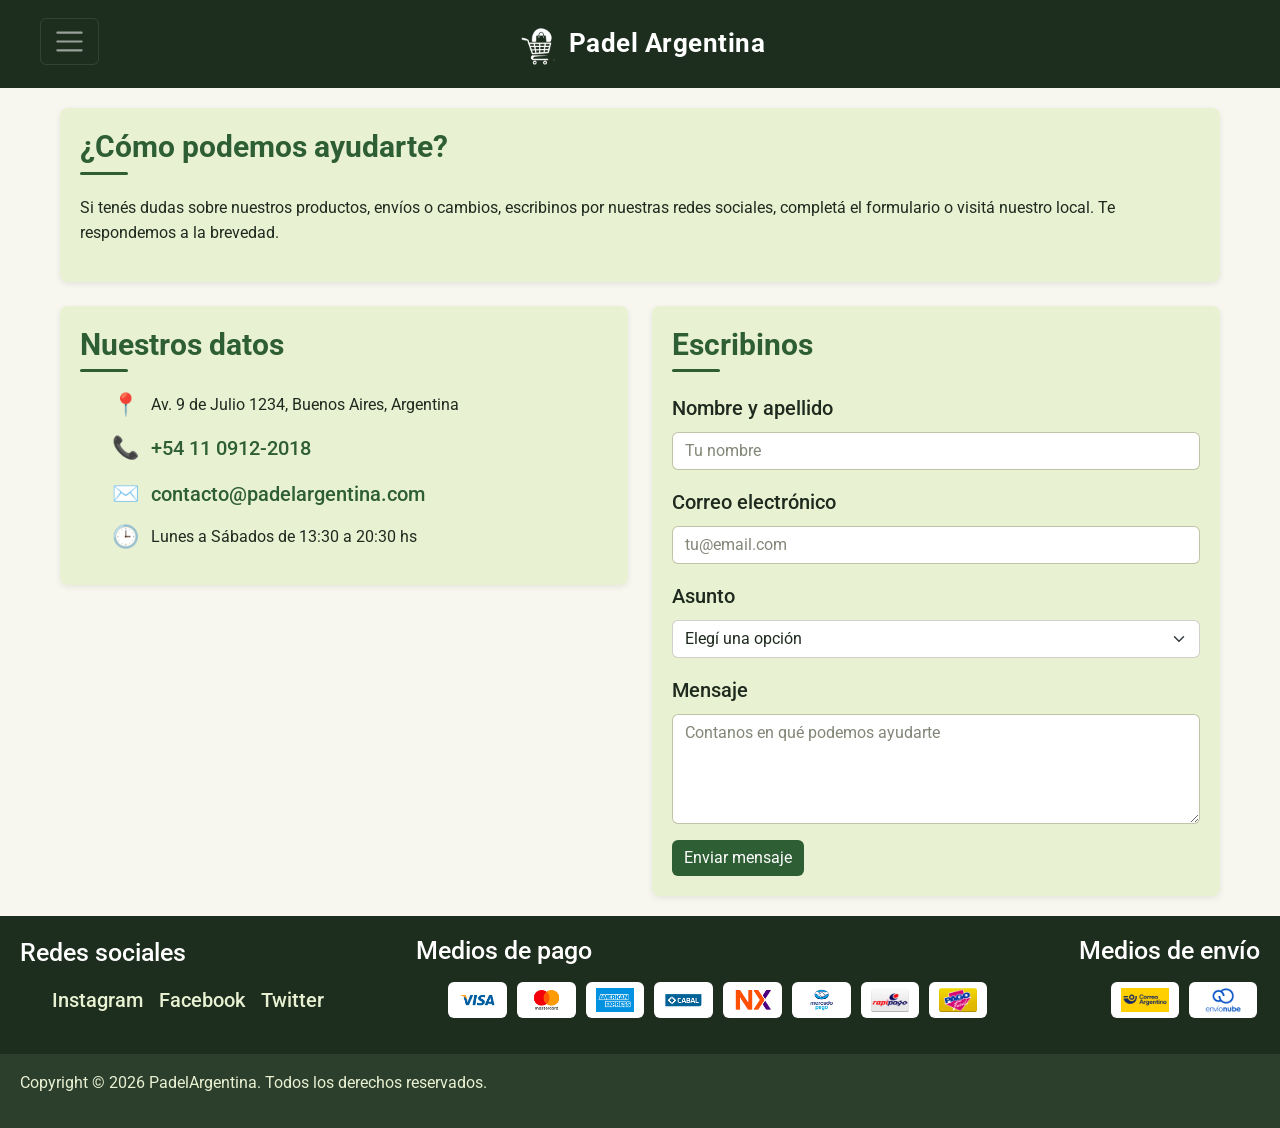
==== commit e061d9f2: "fix(ortografia): usar minuscula inicial en titulos de dos palabras" ====
--- a/pages/contactos.html
+++ b/pages/contactos.html
@@ -9,7 +9,7 @@
     <link rel="preconnect" href="https://fonts.googleapis.com">
     <link rel="preconnect" href="https://fonts.gstatic.com" crossorigin>
     <link rel="stylesheet" href="https://fonts.googleapis.com/css2?family=Roboto:wght@400;500;700&display=swap">
-    <link rel="stylesheet" href="../styles/style.css?v=16">
+    <link rel="stylesheet" href="../styles/style.css?v=18">
 </head>
 
 <body class="cuerpo-pagina">
@@ -32,7 +32,7 @@
                     <ul class="navbar-nav ms-auto mb-2 mb-lg-0 gap-lg-3">
                         <li class="nav-item"><a class="nav-link enlace-nav" href="../index.html">Inicio</a></li>
                         <li class="nav-item"><a class="nav-link enlace-nav" href="ofertas.html">Ofertas</a></li>
-                        <li class="nav-item"><a class="nav-link enlace-nav" href="productos.html">Paletas y Accesorios</a></li>
+                        <li class="nav-item"><a class="nav-link enlace-nav" href="productos.html">Paletas y accesorios</a></li>
                         <li class="nav-item"><a class="nav-link enlace-nav" href="sobrenosotros.html">Sobre nosotros</a></li>
                         <li class="nav-item"><a class="nav-link enlace-nav" href="#" aria-current="page">Contacto</a></li>
                     </ul>
@@ -117,7 +117,7 @@
     <footer>
         <div class="pie-pagina">
         <div class="redes-sociales">
-            <h3 class="titulo-footer"> Redes Sociales</h3>
+            <h3 class="titulo-footer"> Redes sociales</h3>
             <!-- listas desordenadas<ul> -->
             <ul class="lista-redes">
                 <li>
@@ -143,7 +143,7 @@
                 <li><img src="../imagenes/pagos/tarjeta-naranja.png" width="150" height="93" loading="lazy" decoding="async" alt="Tarjeta Naranja"></li>
                 <li><img src="../imagenes/pagos/mercadopago.png" width="150" height="93" loading="lazy" decoding="async" alt="Mercado Pago"></li>
                 <li><img src="../imagenes/pagos/rapipago.png" width="92" height="58" loading="lazy" decoding="async" alt="Rapipago"></li>
-                <li><img src="../imagenes/pagos/pagofacil.png" width="92" height="58" loading="lazy" decoding="async" alt="Pago Facil"></li>
+                <li><img src="../imagenes/pagos/pagofacil.png" width="92" height="58" loading="lazy" decoding="async" alt="Pago Fácil"></li>
             </ul>
         </div>
 
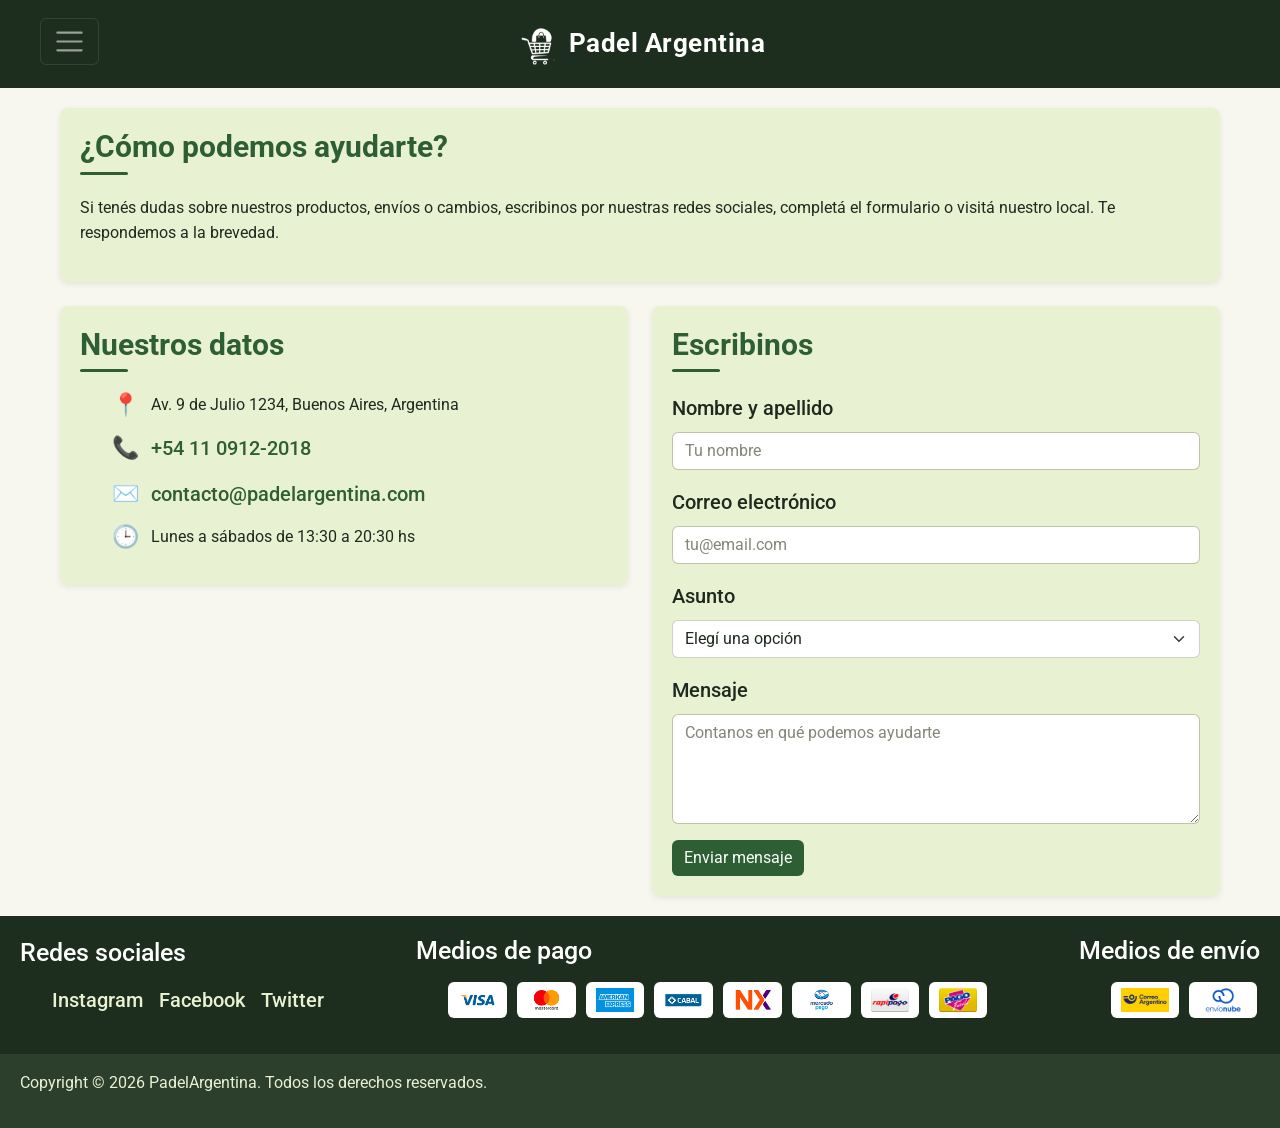
==== commit dab189db: "fix(ortografia): minuscula en dias de la semana en contactos" ====
--- a/pages/contactos.html
+++ b/pages/contactos.html
@@ -72,7 +72,7 @@
                         </li>
                         <li>
                             <span class="dato-icono" aria-hidden="true">🕒</span>
-                            <span class="parrafo">Lunes a Sábados de 13:30 a 20:30 hs</span>
+                            <span class="parrafo">Lunes a sábados de 13:30 a 20:30 hs</span>
                         </li>
                     </ul>
                 </article>
